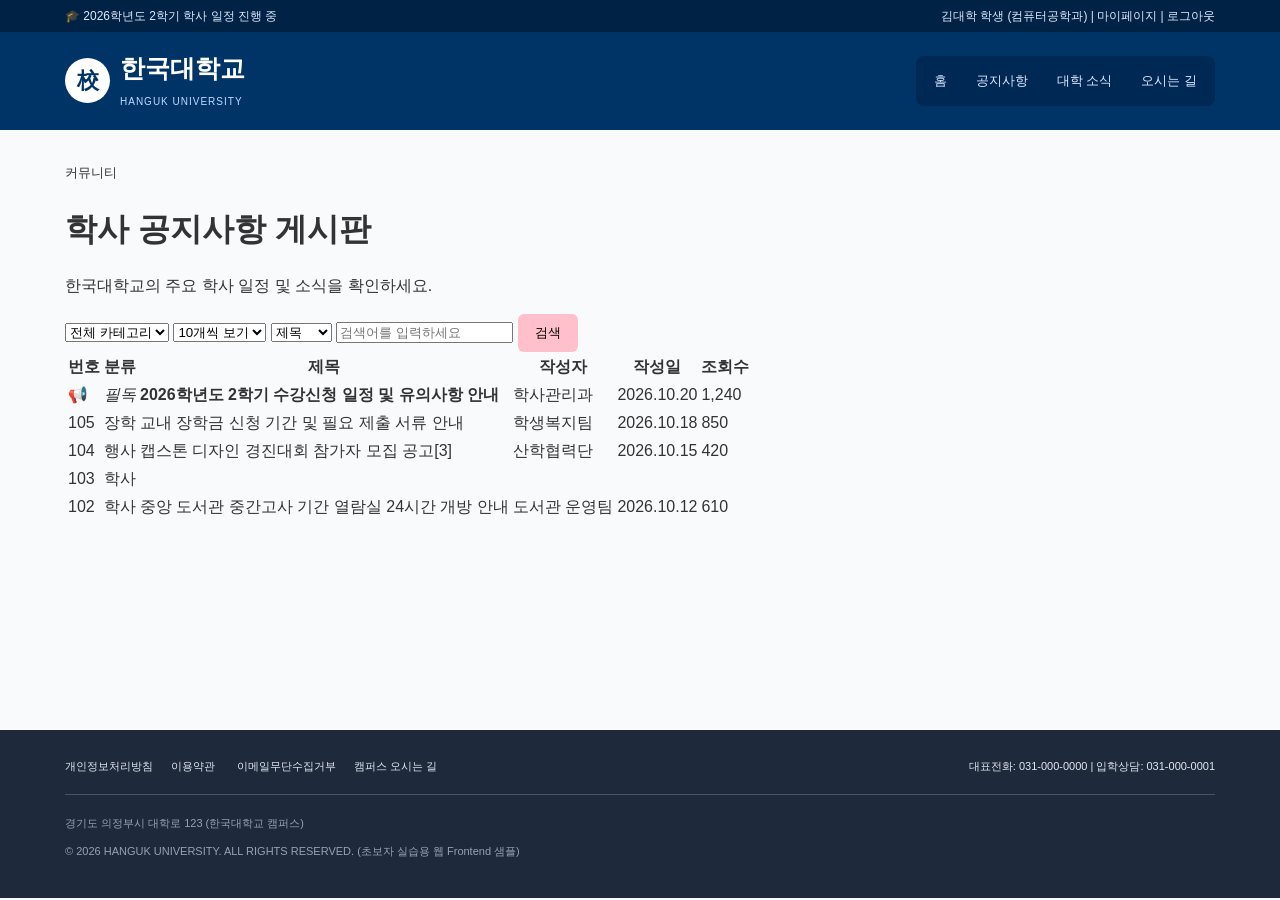
==== board.html @ eb041a61 "view.html 게시판 목록 완성" ====
<!DOCTYPE html>
<html lang="en">
<head>
    <meta charset="UTF-8">
    <meta name="viewport" content="width=device-width, initial-scale=1.0">
    <link rel="stylesheet" href="css/style.css">
    <title>한국대학교 - Main</title>
</head>
<body>
    <div class="top">
        <div class="wrap topin">
            <span>🎓 2026학년도 2학기 학사 일정 진행 중</span>
            <span>김대학 학생 (컴퓨터공학과) | 마이페이지 | 로그아웃</span>
        </div>
    </div>
    <header>
        <div class="wrap headin">
            <a href="index.html" class="logo">
                <span class="mark">校</span>
                <span>
                    <b>한국대학교</b>
                    <small>HANGUK UNIVERSITY</small>
                </span>
            </a>
            <nav>
                <a href="index.html">홈</a>
                <a href="board.html">공지사항</a>
                <a href="#">대학 소식</a>
                <a href="#">오시는 길</a>
            </nav>
        </div>
    </header>

    <main class="wrap main">
        <div class="pagetitle">
            <div>
                <small>커뮤니티</small>
                <h1>학사 공지사항 게시판</h1>
            </div>
            <p>한국대학교의 주요 학사 일정 및 소식을 확인하세요.</p>
        </div>
        <div class="search">
            <div>
                <select>
                    <option>전체 카테고리</option>
                    <option>학사</option>
                    <option>장학</option>
                    <option>행사</option>
                </select>
                <select>
                    <option>10개씩 보기</option>
                    <option>20개씩 보기</option>
                </select>
                <select>
                    <option>제목</option>
                    <option>작성자</option>
                </select>
                <input type="text" placeholder="검색어를 입력하세요">
                <button class="btn navy-btn">검색</button>
            </div>
        </div>
        <div class="tablebox">
            <table>
                <thead>
                    <tr>
                        <th>번호</th>
                        <th>분류</th>
                        <th>제목</th>
                        <th>작성자</th>
                        <th>작성일</th>
                        <th>조회수</th>
                    </tr>
                </thead>
                <tbody>
                    <tr>
                        <td>📢</td>
                        <td><em>필독</em></td>
                        <td><a href="view.html"><b>2026학년도 2학기 수강신청 일정 및 유의사항 안내</b></a></td>
                        <td>학사관리과</td>
                        <td>2026.10.20</td>
                        <td>1,240</td>
                    </tr>
                    <tr>
                        <td>105</td>
                        <td><label>장학</label></td>
                        <td><a href="view.html">교내 장학금 신청 기간 및 필요 제출 서류 안내</a></td>
                        <td>학생복지팀</td>
                        <td>2026.10.18</td>
                        <td>850</td>
                    </tr>
                    <tr>
                        <td>104</td>
                        <td><label>행사</label></td>
                        <td><a href="view.html">캡스톤 디자인 경진대회 참가자 모집 공고<span>[3]</span></a></td>
                        <td>산학협력단</td>
                        <td>2026.10.15</td>
                        <td>420</td>
                    </tr>
                    <tr>
                        <td>103</td>
                        <td><label>학사</label></td>
                        <td></td>
                        <td></td>
                        <td></td>
                        <td></td>
                    </tr>
                    <tr>
                        <td>102</td>
                        <td><label>학사</label></td>
                        <td><a href="view.html">중앙 도서관 중간고사 기간 열람실 24시간 개방 안내</a></td>
                        <td>도서관 운영팀</td>
                        <td>2026.10.12</td>
                        <td>610</td>
                    </tr>
                </tbody>
            </table>
        </div>
        <div class="borderbottm">

        </div>
    </main>

    <footer>
        <div class="wrap">
            <div class="footerlink">
                개인정보처리방침&nbsp;&nbsp;&nbsp;&nbsp;&nbsp;&nbsp;이용약관&nbsp;&nbsp;&nbsp;&nbsp;&nbsp;&nbsp;
                이메일무단수집거부&nbsp;&nbsp;&nbsp;&nbsp;&nbsp;&nbsp;캠퍼스 오시는 길
                <span>대표전화: 031-000-0000 | 입학상담: 031-000-0001</span>
            </div>
            <p>경기도 의정부시 대학로 123 (한국대학교 캠퍼스)</p>
            <p>© 2026 HANGUK UNIVERSITY. ALL RIGHTS RESERVED. (초보자 실습용 웹 Frontend 샘플)</p>
        </div>
    </footer>
</body>
</html>
---- css/style.css ----
/* 공통 기본 설정 */
* {
    box-sizing: border-box;
}

body {
    margin: 0;
    font-family: Arial, "맑은 고딕", sans-serif;
    color: #333;
    background-color: #f8fafc;
    line-height: 1.5;
}

a {
    color: inherit;
    text-decoration: none;
}

a:hover {
    text-decoration: underline;
}

.wrap {
    max-width: 1150px;
    margin: 0 auto;
}

/* top 디자인 */

.top {
    background-color: #002244;
    color: #dbeafe;
    font-size: 12px;
    padding: 7px 0;
}

.topin {
    display: flex;
    justify-content: space-between;
    gap: 10px;
}

/* header 디자인 */
.headin {
    display: flex;
    justify-content: space-between;
    align-items: center;
    gap: 20px;
    padding: 18px 0;
}

header {
    background-color: #003366;
    color: white;
}

.logo {
    display: flex;
    gap: 10px;
    align-items: center;
}

.mark {
    display: flex;
    justify-content: center;
    align-items: center;
    width: 45px;
    height: 45px;
    border-radius: 50%; /* 동그란 테두리 만들기 */
    background-color: white;
    color: #003366;
    font-size: 22px;
    font-weight: bold;
}

.logo b {
    display: block;
    font-size: 25px;
}

.logo small {
    font-size: 10px;
    color: #bfdbfe;
    letter-spacing: 1px;
}

nav {
    display: flex;
    gap: 5px;
    font-size: 13px;
    padding: 6px;
    border-radius: 8px;
    background-color: #002855;
}

nav a {
    color: #dbeafe;
    padding: 9px 12px;
}

nav a:hover {
    background-color: #2563a8;
    color: white;
    text-decoration: none;
    border-radius: 5px;
}

/* main 컨텐츠 디자인 */
.main {
    padding-top: 30px;
    padding-bottom: 45px;
    min-height: 600px;
}

.hero { /* 메인 배너 */
    background: linear-gradient(110deg, #003366, #005599);
    /* 선형 그라디언트 만들기 */
    border-radius: 14px;
    color: white;
    padding: 40px;
    position: relative;
}

.pill {
    background-color: #245985;
    border: 1px solid #6496c4;
    border-radius: 20px;
    padding: 4px 12px;
    font-size: 11px;
}

.hero h1 {
    font-size: 32px;
}

.hero p {
    font-size: 14px;
    color: #dbeafe;
    margin-bottom: 25px;
}

/* 공통 버튼 디자인 */
.btn {
    border: 0;
    text-align: center;
    padding: 10px 17px;
    font-family: inherit;
    background-color: pink;
    border-radius: 6px;
    font-size: 13px;
}

.btn:hover {
    text-decoration: none;
    opacity: 0.9;
}

/* 오렌지색 버튼 디자인 */
.orange-btn {
    background-color: #e67e22;
    color: white;
}

/* 흰색 버튼 디자인 */
.white-btn {
    background-color: white;
    color: #003366;
    margin-left: 5px;
}

.watermark {
    font-size: 150px;
    opacity: 0.1;
    color: white;
    font-weight: bold;
    position: absolute;
    right: 20px;
    bottom: -40px;
}

.quick {
    display: flex;
    gap: 15px;

}

.quick a {
    flex: 1;
    border: 1px solid #e2e8f0;
    padding: 18px 10px;
    text-align: center;
    background-color: white;
    border-radius: 10px;
    margin-top: 27px;
}

.quick a:hover {
    text-decoration: none;
    border: 1px solid #9bb8d4;
}

.quick i {
    display: block;
    font-size: 22px;
    border-radius: 50%;
    background-color: #eff6ff;
    width: 45px;
    height: 45px;
    margin: 0 auto 10px;
    padding-top: 7px ;
    
    font-style: normal; /* 이탤릭체->원래 상태로 복귀 */
}

.quick b {
    display: block;
    font-size: 13px;
}

.quick small {
    display: block;
    font-size: 11px;
    color: #64748b;
    margin-top: 5px;
}

.news {
    display: flex;
    gap: 15px;
    margin-top: 27px;
}

.panel {
    flex: 1;
    border: 1px solid #e2e8f0;
    border-radius: 10px;
    padding: 22px;
    background-color: white;
}

.notice-title {
    display: flex;
    justify-content: space-between;
    align-items: center;
    border-bottom: 1px solid #e2e8f0;
    margin-bottom: 15px;
}

.news-title {
    display: flex;
    justify-content: space-between;
    align-items: center;
    border-bottom: 1px solid #e2e8f0;
    margin-bottom: 15px;
}

.notice-title a { /* 더보기 + */
    color: #2563a8;
    font-size: 12px;
}

.news-title small { /* CAMPUS NOW */
    color: #94a3b8;
    font-size: 11px;
}

.notice-title h2 {
    font-size: 17px;
}

.news-title h2 {
    font-size: 17px;
}

.notice-content { /* 공지사항글 리스트 */
    list-style: none; /* 글머리 기호 삭제 */
    margin: 0;
    padding: 0; /* 리스트가 기본적으로 가지고 있는 왼쪽 말머리 공간 삭제 */
}

.notice-content li {
    font-size: 12px;
    display: flex;
    justify-content: space-between;
    gap: 10px;
    padding: 8px 0;
    align-items: center;
}

.notice-content em {
    background-color: #fee2e2;
    border-radius: 4px;
    font-style: normal;
    font-size: 11px;
    padding: 2px 7px;
    color: #b91c1c;
}

.notice-content span {
    font-size: 11px;
    color: #94a3b8;
}

.news-content {
    display: flex;
    gap: 15px;
}

.news-content img {
    border-radius: 7px;
    width: 120px;
    height: 90px;
    object-fit: cover;
}

.news-content b {
    font-size: 12px;
    color: #2563a8;
}

.news-content h3 {
    font-size: 13px;
    margin: 5px 0;
}

.news-content p {
    font-size: 13px;
    color: #64748b;
}

.news-content span {
    font-size: 11px;
    color: #94a3b8;
}

/* footer 디자인 */
footer {
    background-color: #1e293b;
    color: #94a3b8;
    padding: 28px 0;
    font-size: 11px;
}

.footerlink {
    display: flex;
    justify-content: space-between;
    gap: 12px;
    color: #e2e8f0;
    border-bottom: 1px solid #475569;
    padding-bottom: 20px;
    margin-bottom: 20px;    
}

.footerlink p {
    margin-top: 5px;
    margin-bottom: 5px;
}
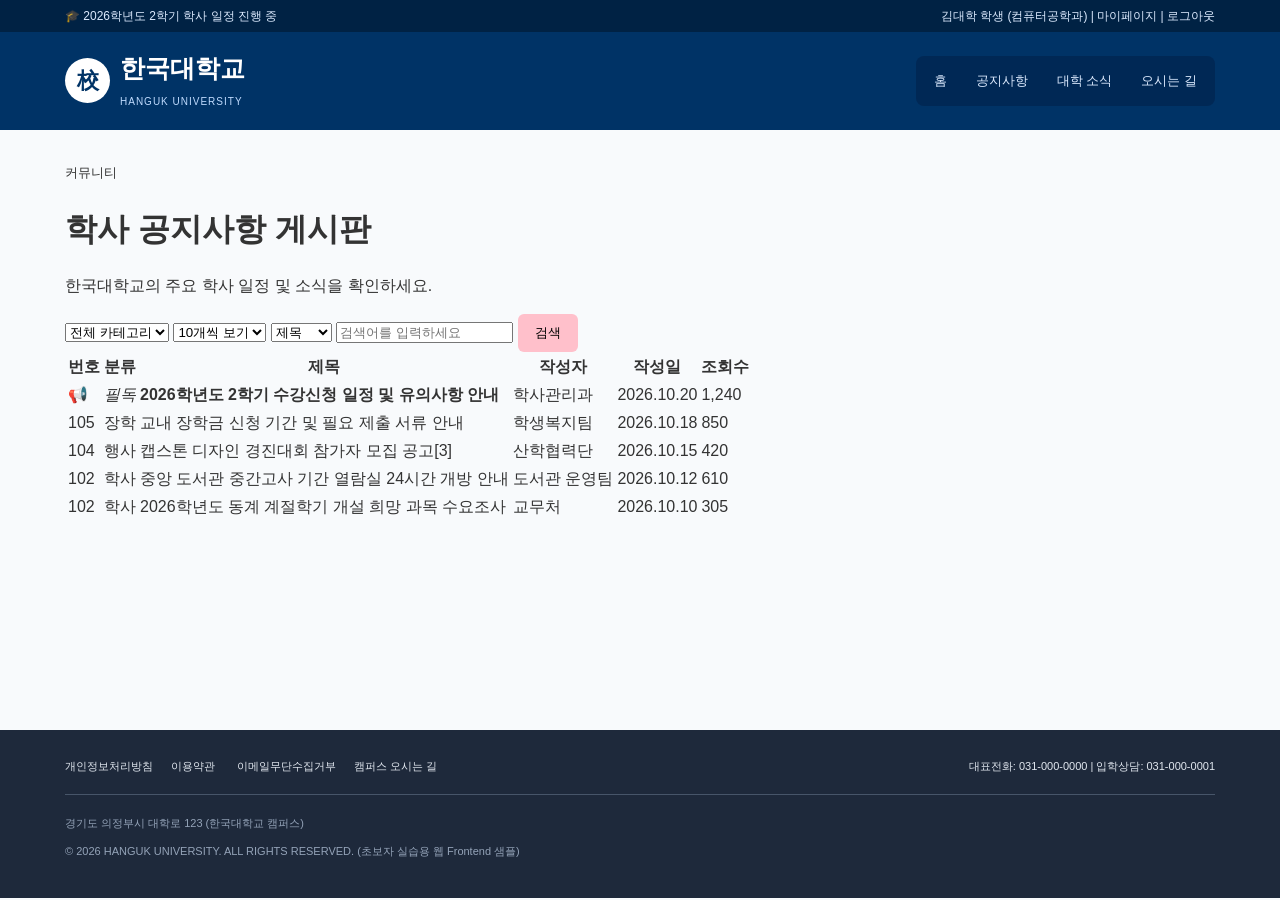
==== commit e249c200: "view.html 게시판 목록 완성" ====
--- a/board.html
+++ b/board.html
@@ -97,20 +97,20 @@
                         <td>420</td>
                     </tr>
                     <tr>
-                        <td>103</td>
-                        <td><label>학사</label></td>
-                        <td></td>
-                        <td></td>
-                        <td></td>
-                        <td></td>
-                    </tr>
-                    <tr>
                         <td>102</td>
                         <td><label>학사</label></td>
                         <td><a href="view.html">중앙 도서관 중간고사 기간 열람실 24시간 개방 안내</a></td>
                         <td>도서관 운영팀</td>
                         <td>2026.10.12</td>
                         <td>610</td>
+                    </tr>
+                    <tr>
+                        <td>102</td>
+                        <td><label>학사</label></td>
+                        <td><a href="view.html">2026학년도 동계 계절학기 개설 희망 과목 수요조사</a></td>
+                        <td>교무처</td>
+                        <td>2026.10.10</td>
+                        <td>305</td>
                     </tr>
                 </tbody>
             </table>
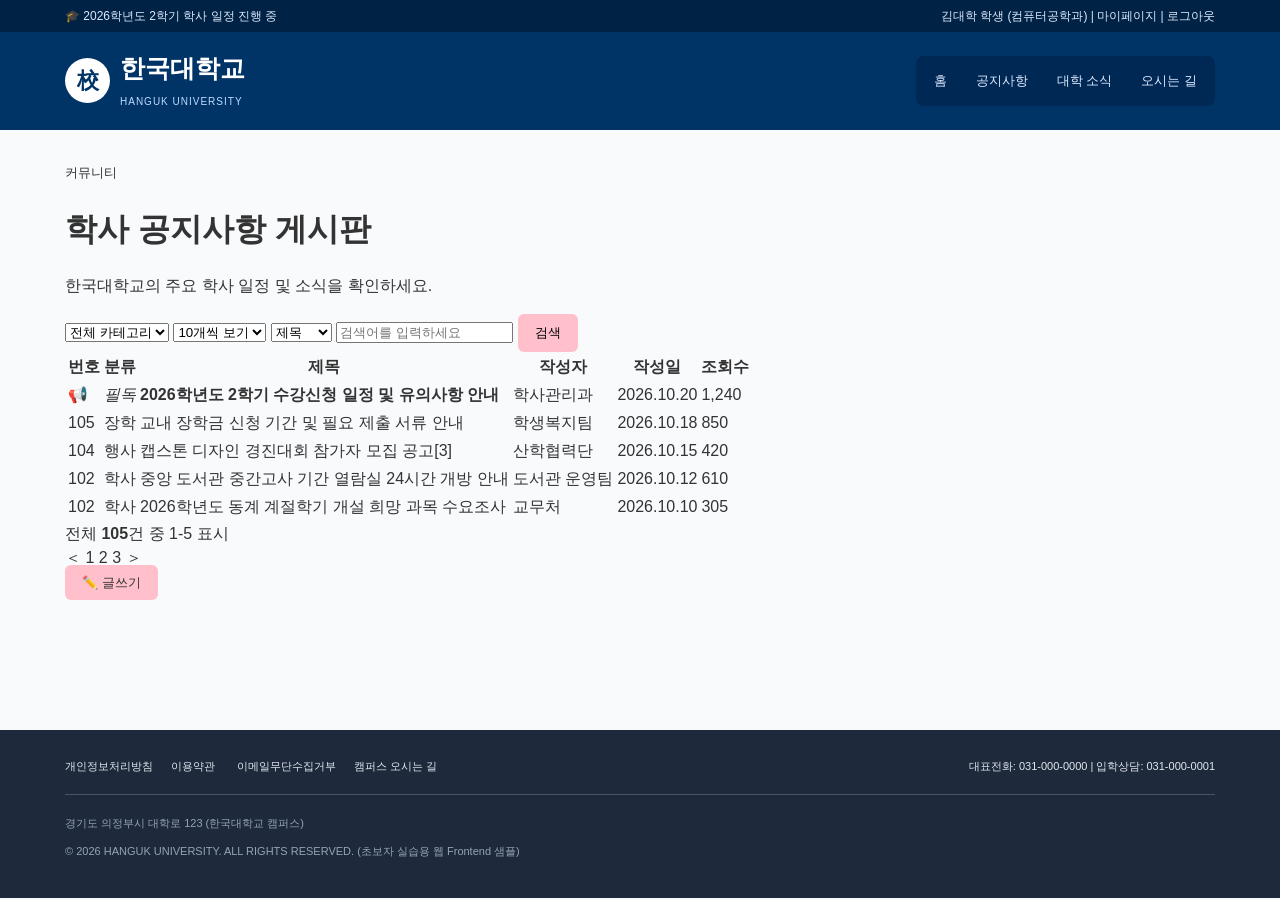
==== commit ac00a198: "view.html 완성" ====
--- a/board.html
+++ b/board.html
@@ -116,7 +116,15 @@
             </table>
         </div>
         <div class="borderbottm">
-
+            <span>전체 <b>105</b>건 중 1-5 표시</span>
+            <div class="pages">
+                <a href="#">＜</a>
+                <a href="#">1</a>
+                <a href="#">2</a>
+                <a href="#">3</a>
+                <a href="#">＞</a>
+            </div>
+            <a href="write.html" class="btn navy-btn">✏️ 글쓰기</a>
         </div>
     </main>
 
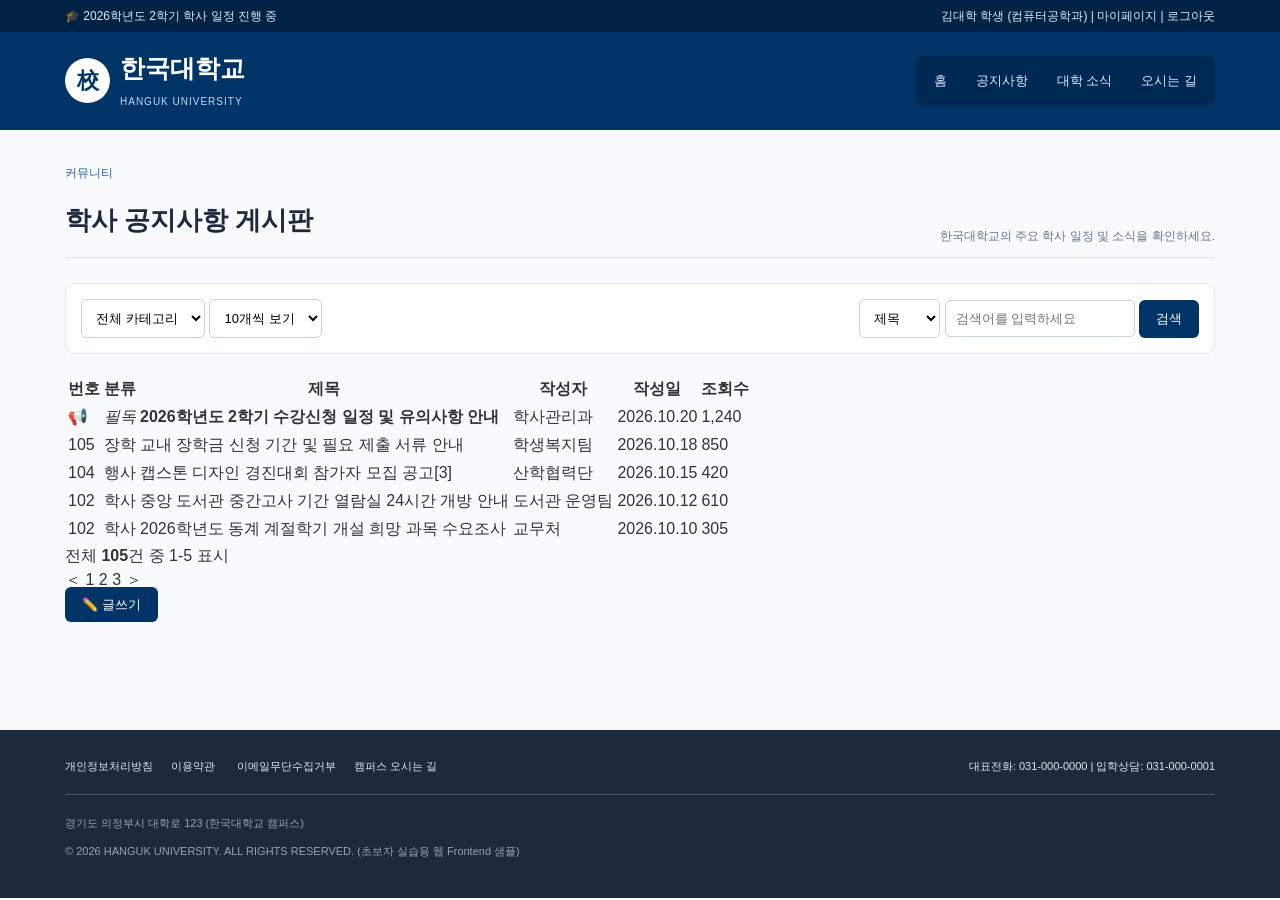
==== commit c9a01b1c: "search 디자인 완성" ====
--- a/board.html
+++ b/board.html
@@ -51,6 +51,8 @@
                     <option>10개씩 보기</option>
                     <option>20개씩 보기</option>
                 </select>
+            </div>
+            <div>
                 <select>
                     <option>제목</option>
                     <option>작성자</option>
--- a/css/style.css
+++ b/css/style.css
@@ -166,6 +166,12 @@
     background-color: white;
     color: #003366;
     margin-left: 5px;
+}
+
+/* 남색 버튼 디자인 */
+.navy-btn {
+    background-color: #003366;
+    color: white;
 }
 
 .watermark {
@@ -354,4 +360,52 @@
 .footerlink p {
     margin-top: 5px;
     margin-bottom: 5px;
-}+}
+
+/* 게시판 목록 디자인 */
+
+/* 페이지 제목 배너 */
+.pagetitle {
+    display: flex;
+    justify-content: space-between;
+    border-bottom:1px solid #dbe2ea;
+    margin-bottom: 25px;
+    align-items: end; /* 세로 정렬에서 하단 정렬 */
+}
+
+.pagetitle small {
+    font-size: 12px;
+    color: #2563a8;
+}
+
+.pagetitle h1 {
+    font-size: 26px;
+    color: #1e293b;
+}
+
+.pagetitle p {
+    font-size: 12px;
+    color: #64748b;
+}
+
+/* 게시판 검색 디자인 */
+.search {
+    display: flex;
+    justify-content: space-between;
+    align-items: center;
+    padding: 15px;
+    background-color: white;
+    border: 1px solid #e2e8f0;
+    border-radius: 9px;
+    margin-bottom: 20px;
+}
+
+select, input {
+    font-family: inherit;
+    font-size: 13px;
+    padding: 10px;
+    border: 1px solid #cbd5e1;
+    border-radius: 5px;
+    background-color: white;
+}
+
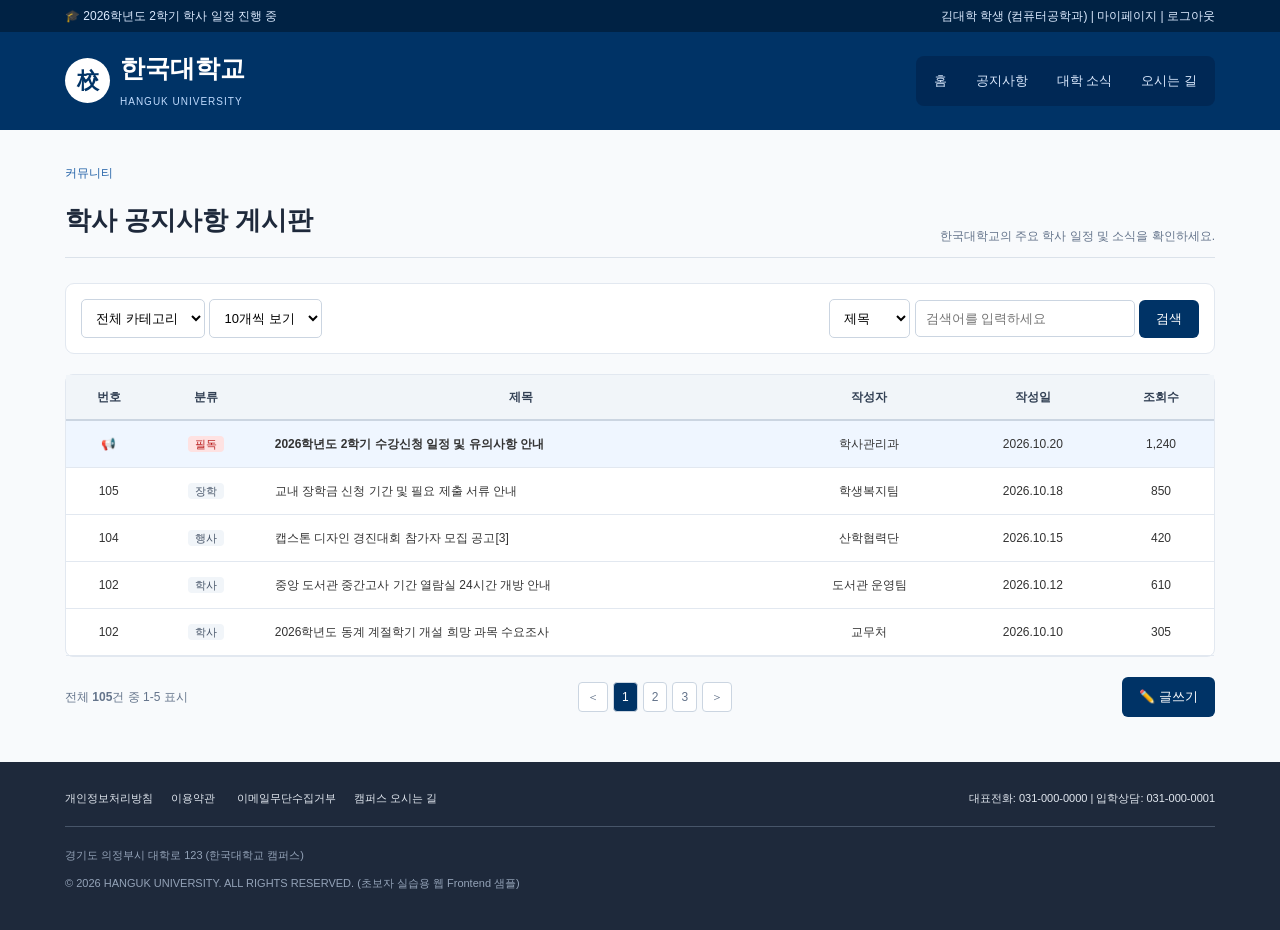
==== commit 39c7625c: "board.html 게시판 목록 디자인 완성" ====
--- a/board.html
+++ b/board.html
@@ -74,7 +74,7 @@
                     </tr>
                 </thead>
                 <tbody>
-                    <tr>
+                    <tr class="pinned"> <!-- 게시판 고정글 -->
                         <td>📢</td>
                         <td><em>필독</em></td>
                         <td><a href="view.html"><b>2026학년도 2학기 수강신청 일정 및 유의사항 안내</b></a></td>
@@ -121,7 +121,7 @@
             <span>전체 <b>105</b>건 중 1-5 표시</span>
             <div class="pages">
                 <a href="#">＜</a>
-                <a href="#">1</a>
+                <a href="#" class="selected">1</a>
                 <a href="#">2</a>
                 <a href="#">3</a>
                 <a href="#">＞</a>
--- a/css/style.css
+++ b/css/style.css
@@ -293,7 +293,7 @@
     align-items: center;
 }
 
-.notice-content em {
+em {
     background-color: #fee2e2;
     border-radius: 4px;
     font-style: normal;
@@ -409,3 +409,77 @@
     background-color: white;
 }
 
+.search input {
+    width: 220px;
+}
+
+.tablebox {
+    border: 1px solid #e2e8f0;
+    border-radius: 8px;
+    background-color: white;
+}
+
+table {
+    width: 100%;
+    border-collapse: collapse;
+    font-size: 12px;
+    text-align: center;
+}
+
+th {
+    background-color: #f1f5f9;
+    color: #334155;
+    padding: 13px;
+    border-bottom: 2px solid #cbd5e1;
+}
+
+td {
+    padding: 14px;
+    border-bottom: 1px solid #e2e8f0;
+
+}
+
+.pinned {
+    background-color: #eff6ff;
+}
+
+td label {
+    padding: 2px 7px;
+    background-color: #f1f5f9;
+    border-radius: 4px;
+    color: #475569;
+    font-size: 11px;
+}
+
+td:nth-child(3) { /* tr내 td 중 3번째 td만 선택 */
+    text-align: left;
+}
+
+/* 게시판 목록 하단 페이지 번호 디자인 */
+.borderbottm {
+    display: flex;
+    justify-content: space-between;
+    align-items: center;
+    margin-top: 20px;
+    font-size: 12px;
+    color: #64748b;
+}
+
+.pages {
+    display: flex;
+    gap: 5px;
+}
+
+.pages a {
+    border: 1px solid #cbd5e1;
+    border-radius: 4px;
+    text-align: center;
+    background-color: white;
+    padding: 5px 8px;
+}
+
+.pages .selected { /* 선택된 페이지 디자인 변경 */
+    background-color: #003366;
+    color: white;
+}
+
